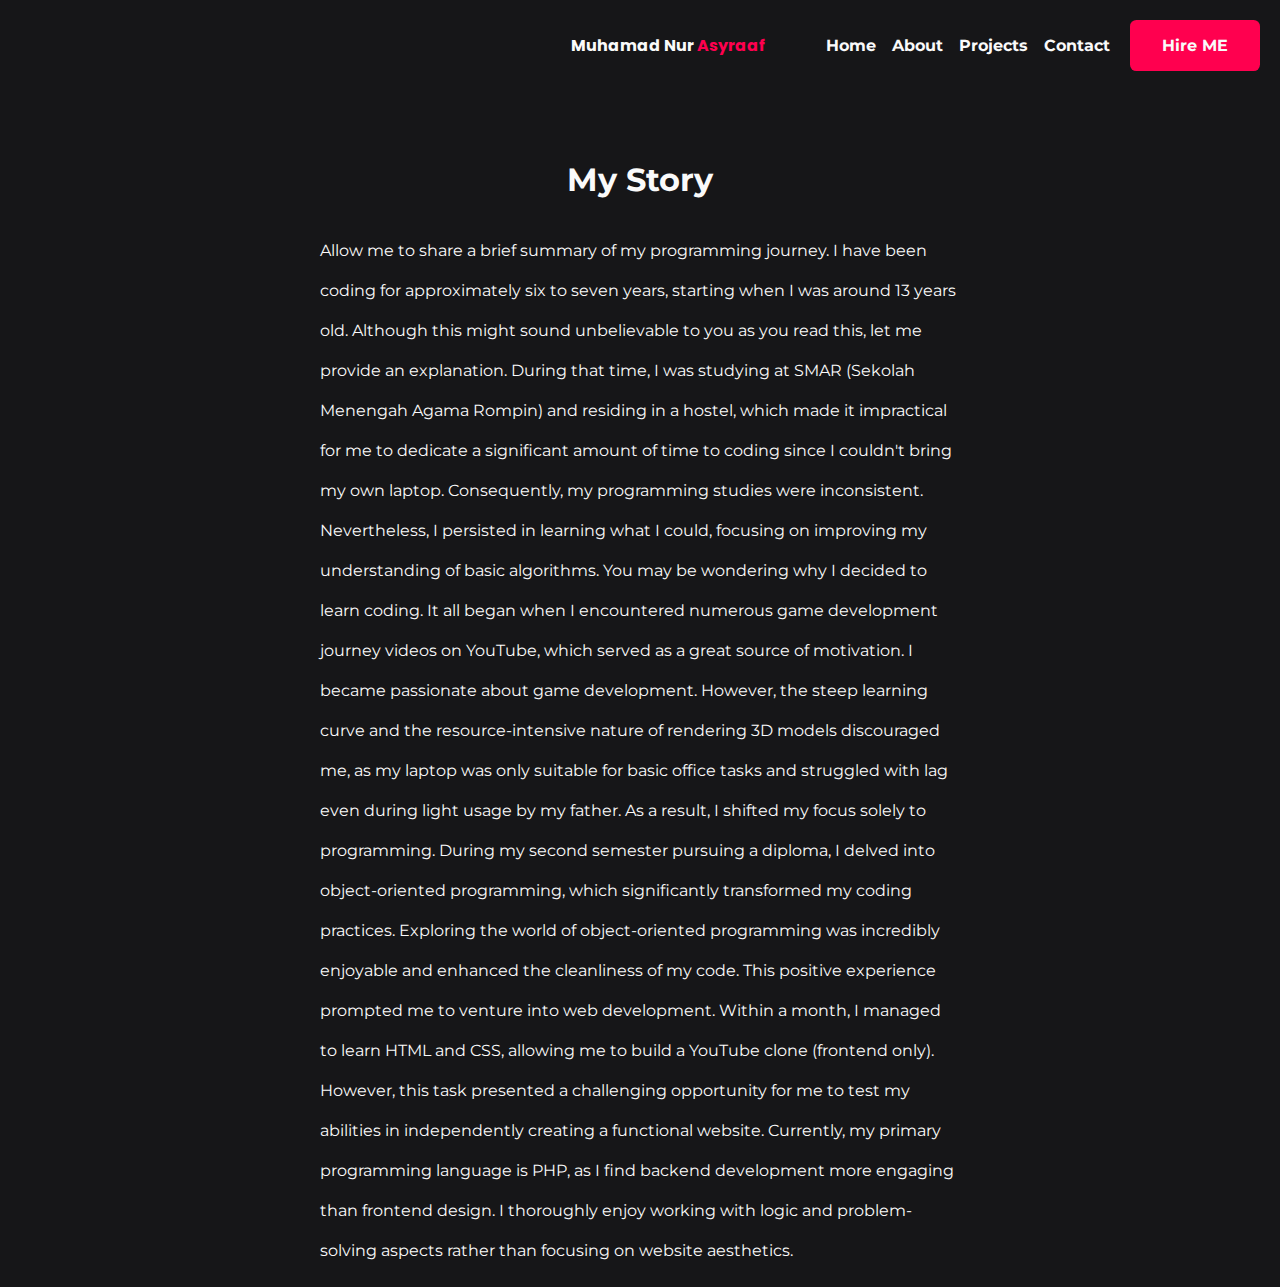
==== about.html @ 352a13ad "." ====
<!DOCTYPE html>
<html lang="en">
<head>
    <meta charset="UTF-8">
    <meta name="viewport" content="width=device-width, initial-scale=1.0">
    <link rel="shortcut icon" href="images/icons8-developer-32.png" type="image/x-icon">
    <link rel="stylesheet" href="css/about.css">
    <title>About Me</title>
</head>
<body>
    <header >
        <div class="left">
            Muhamad Nur <span>Asyraaf</span>
        </div>
        <div class="mid">
            <ul>
                <li><a href="index.html">Home</a></li>
                <li><a href="#story">About</a></li>
                <li><a href="projects.html">Projects</a></li>
                <li><a href="contact.html">Contact</a></li>
            </ul>
        </div>
        <div class="right">
            <a href="contact.html" class="hire-btn"><i class="fi fi-rr-briefcase"> </i>Hire ME</a>
        </div>
    </header>
    <h3 id="story">My Story</h3>
    <section class="story">
        Allow me to share a brief summary of my programming journey. I have been coding for approximately six to seven years, starting when I was around 13 years old. Although this might sound unbelievable to you as you read this, let me provide an explanation.
         During that time, I was studying at SMAR (Sekolah Menengah Agama Rompin) and residing in a hostel, which made it impractical for me to dedicate a significant amount of time to coding since I couldn't bring my own laptop. 
         Consequently, my programming studies were inconsistent. Nevertheless, I persisted in learning what I could, focusing on improving my understanding of basic algorithms.
        You may be wondering why I decided to learn coding. It all began when I encountered numerous game development journey videos on YouTube, which served as a great source of motivation. I became passionate about game development.
         However, the steep learning curve and the resource-intensive nature of rendering 3D models discouraged me, as my laptop was only suitable for basic office tasks and struggled with lag even during light usage by my father. 
         As a result, I shifted my focus solely to programming. During my second semester pursuing a diploma, I delved into object-oriented programming, which significantly transformed my coding practices. 
         Exploring the world of object-oriented programming was incredibly enjoyable and enhanced the cleanliness of my code.
        This positive experience prompted me to venture into web development. Within a month, I managed to learn HTML and CSS, allowing me to build a YouTube clone (frontend only).
         However, this task presented a challenging opportunity for me to test my abilities in independently creating a functional website. Currently, my primary programming language is PHP, as I find backend development more engaging than frontend design.
          I thoroughly enjoy working with logic and problem-solving aspects rather than focusing on website aesthetics.
    </section>
</body>
</html>
---- css/about.css ----
@import url('https://fonts.googleapis.com/css2?family=Mohave:ital,wght@0,400;1,500&family=Montserrat:wght@400;700&family=Poppins:wght@400;700&display=swap');
body{
    margin: 0 auto;
    padding: 0;
    background-color: #161618;
    color: #fafafa;
    font-family: 'Montserrat',sans-serif;
    max-width: fit-content;
}
*{
    scroll-behavior: smooth;
}
header{
    display: flex;
    justify-content: flex-end;
    gap: 1.25rem;
    align-items: center;
    font-weight: bold;
    background-color: #161618;
    padding: 1.25em;
    position: fixed;
    top: 0;
    left: 0;
    right: 0;
    z-index: 10;
    flex-wrap: wrap;
}
.left{
    font-family: 'Poppins',sans-serif;
}
span{
    color: #ff004f;
}
ul{
    display: flex;
    gap:1em;
}
li{
    list-style-type:none ;
}
a{
    text-decoration: none;
    color: #fafafa; 
}
.hire-btn{
    background-color: #ff004f;
    padding: 1em 2em;
    border-radius: 0.4em;
}
.mid a{
    transition: all 0.4s;
}
.mid a:hover{
    color: #ff004f;
}
h3{
    margin-top: 5em;
    font-size: 2rem;
    text-align: center;
}
.story{
    margin: 1em auto 1em;
    width: 50%;
    color: #fafafa;
    z-index: 4;
    font-size: 2;
    line-height: 2.5;
}
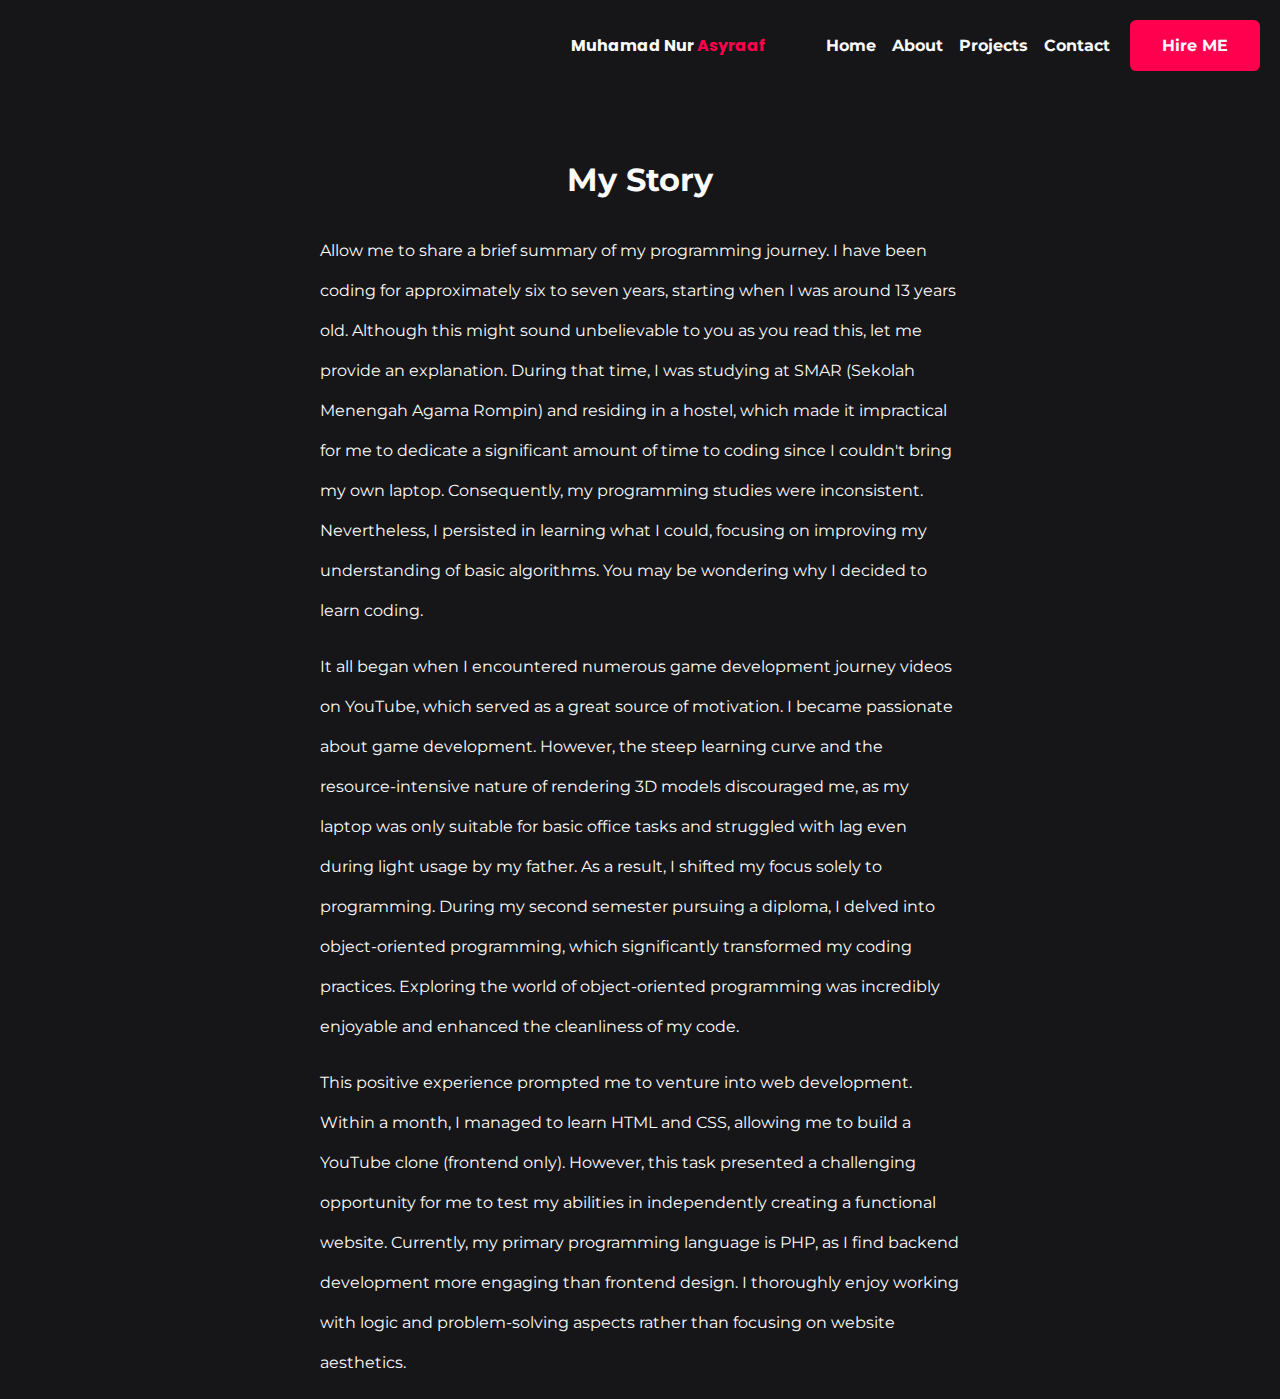
==== commit cddebaa4: "." ====
--- a/about.html
+++ b/about.html
@@ -26,16 +26,25 @@
     </header>
     <h3 id="story">My Story</h3>
     <section class="story">
-        Allow me to share a brief summary of my programming journey. I have been coding for approximately six to seven years, starting when I was around 13 years old. Although this might sound unbelievable to you as you read this, let me provide an explanation.
+
+        <p>Allow me to share a brief summary of my programming journey. I have been coding for approximately six to seven years, starting when I was around 13 years old. Although this might sound unbelievable to you as you read this, let me provide an explanation.
          During that time, I was studying at SMAR (Sekolah Menengah Agama Rompin) and residing in a hostel, which made it impractical for me to dedicate a significant amount of time to coding since I couldn't bring my own laptop. 
          Consequently, my programming studies were inconsistent. Nevertheless, I persisted in learning what I could, focusing on improving my understanding of basic algorithms.
-        You may be wondering why I decided to learn coding. It all began when I encountered numerous game development journey videos on YouTube, which served as a great source of motivation. I became passionate about game development.
-         However, the steep learning curve and the resource-intensive nature of rendering 3D models discouraged me, as my laptop was only suitable for basic office tasks and struggled with lag even during light usage by my father. 
-         As a result, I shifted my focus solely to programming. During my second semester pursuing a diploma, I delved into object-oriented programming, which significantly transformed my coding practices. 
-         Exploring the world of object-oriented programming was incredibly enjoyable and enhanced the cleanliness of my code.
-        This positive experience prompted me to venture into web development. Within a month, I managed to learn HTML and CSS, allowing me to build a YouTube clone (frontend only).
-         However, this task presented a challenging opportunity for me to test my abilities in independently creating a functional website. Currently, my primary programming language is PHP, as I find backend development more engaging than frontend design.
-          I thoroughly enjoy working with logic and problem-solving aspects rather than focusing on website aesthetics.
+        You may be wondering why I decided to learn coding.</p>
+        <p>
+            It all began when I encountered numerous game development journey videos on YouTube, which served as a great source of motivation. I became passionate about game development.
+            However, the steep learning curve and the resource-intensive nature of rendering 3D models discouraged me, as my laptop was only suitable for basic office tasks and struggled with lag even during light usage by my father. 
+            As a result, I shifted my focus solely to programming. During my second semester pursuing a diploma, I delved into object-oriented programming, which significantly transformed my coding practices. 
+            Exploring the world of object-oriented programming was incredibly enjoyable and enhanced the cleanliness of my code.
+        </p>
+
+        <p>
+            This positive experience prompted me to venture into web development. Within a month, I managed to learn HTML and CSS, allowing me to build a YouTube clone (frontend only).
+            However, this task presented a challenging opportunity for me to test my abilities in independently creating a functional website. Currently, my primary programming language is PHP, as I find backend development more engaging than frontend design.
+            I thoroughly enjoy working with logic and problem-solving aspects rather than focusing on website aesthetics.
+        </p>
+        
+          
     </section>
 </body>
 </html>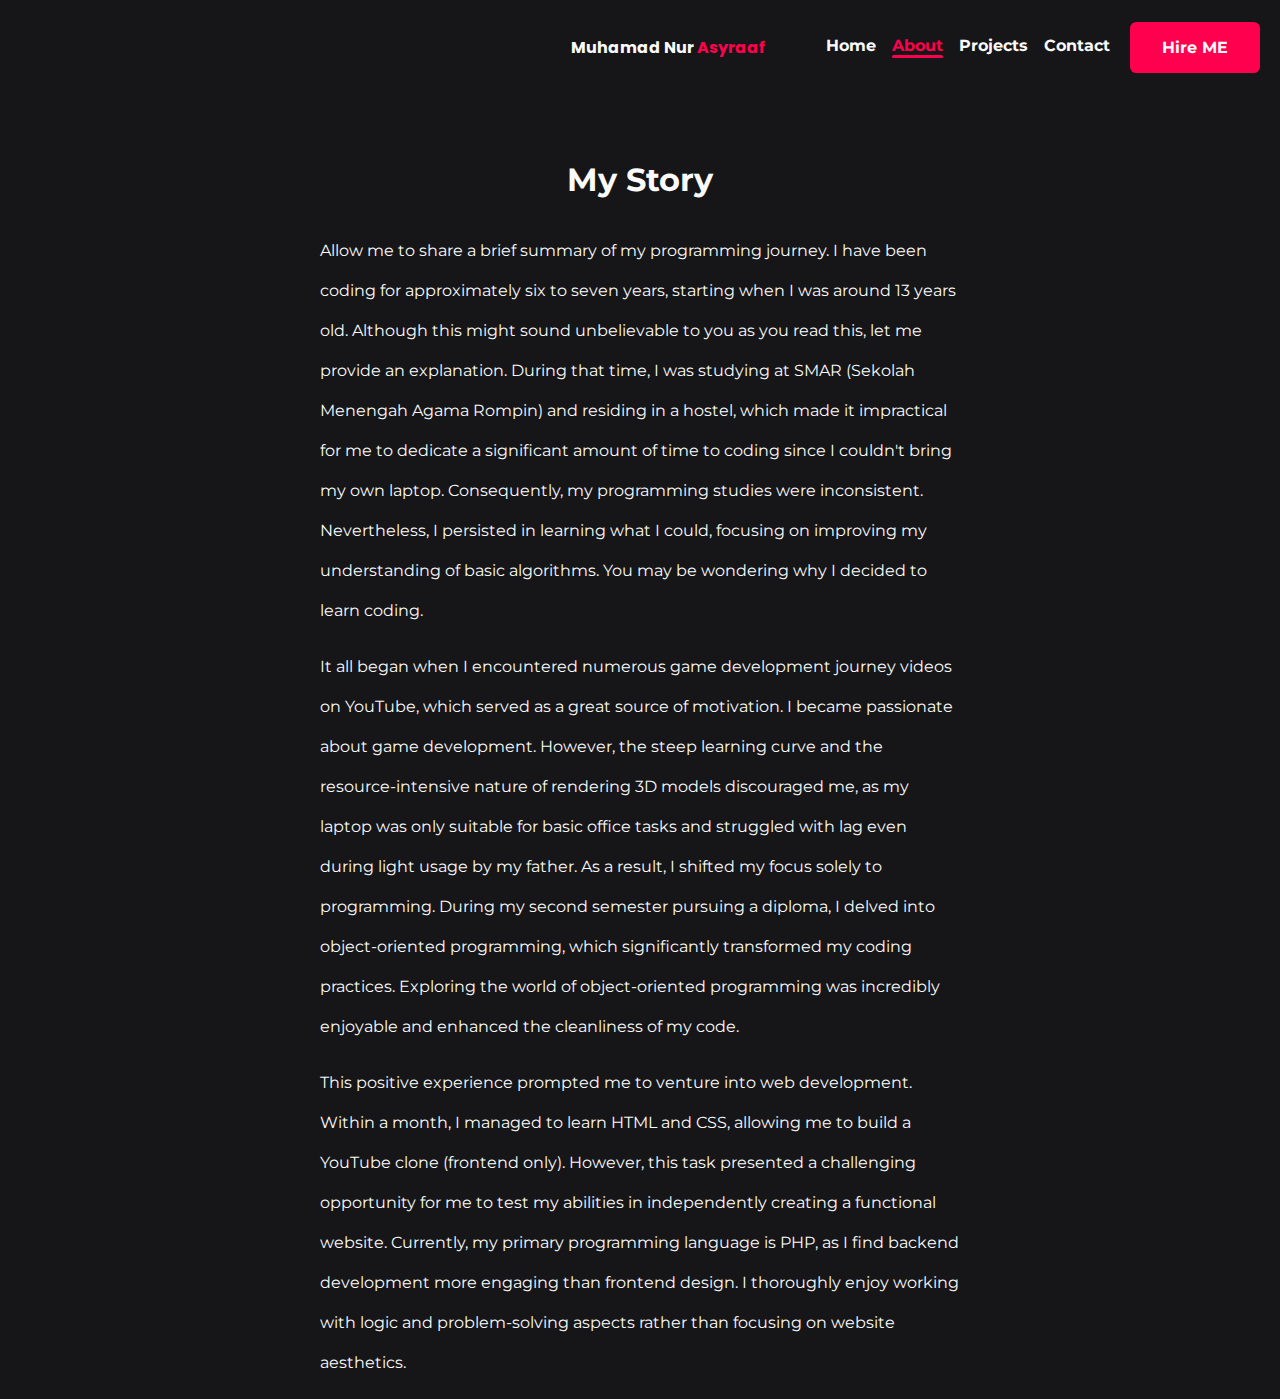
==== commit fe01355f: "." ====
--- a/about.html
+++ b/about.html
@@ -15,7 +15,7 @@
         <div class="mid">
             <ul>
                 <li><a href="index.html">Home</a></li>
-                <li><a href="#story">About</a></li>
+                <li><a href="#story" class="active">About</a></li>
                 <li><a href="projects.html">Projects</a></li>
                 <li><a href="contact.html">Contact</a></li>
             </ul>
--- a/css/about.css
+++ b/css/about.css
@@ -47,11 +47,34 @@
     padding: 1em 2em;
     border-radius: 0.4em;
 }
+.active{
+    color: #ff004f;
+}
+.active::after{
+    content: ' ';
+    display: block;
+    height: 3px;
+    border-radius: 0.4em;
+    width: 100%;
+    background-color:#ff004f;
+}
 .mid a{
     transition: all 0.4s;
 }
-.mid a:hover{
+.mid a:not(.active):hover{
     color: #ff004f;
+}
+.mid a:not(.active)::after{
+    content: ' ';
+    display: block;
+    height: 3px;
+    border-radius: 0.4em;
+    width: 0;
+    background-color:#ff004f;
+    transition: all 0.4s ease-in;
+}
+.mid a:hover::after{
+    width: 100%;
 }
 h3{
     margin-top: 5em;
@@ -65,4 +88,4 @@
     z-index: 4;
     font-size: 2;
     line-height: 2.5;
-}+}
